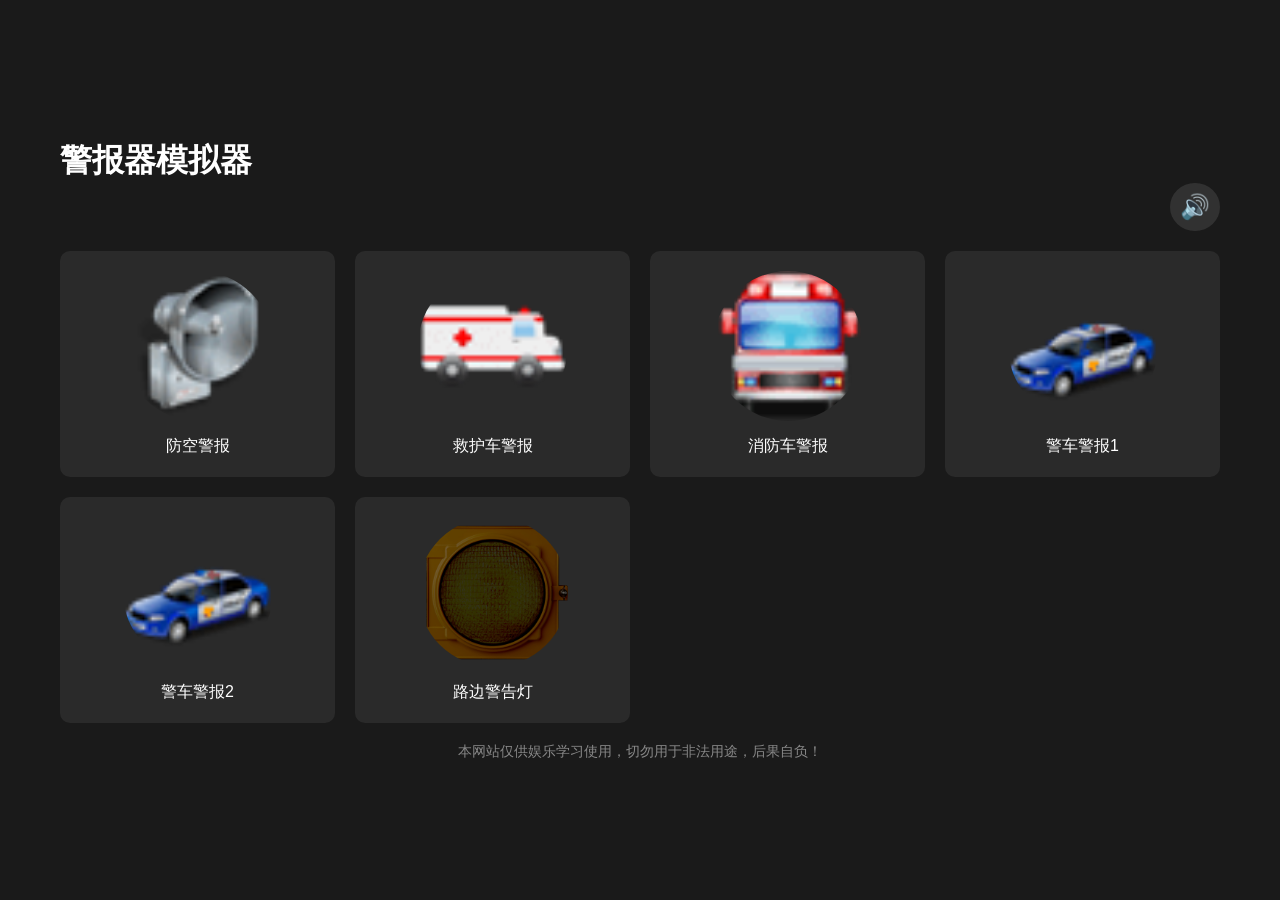
==== index.html @ 96d34619 "初始化" ====
<!DOCTYPE html>
<html lang="zh-CN">
<head>
    <meta charset="UTF-8">
    <meta name="viewport" content="width=device-width, initial-scale=1.0">
    <title>警报器模拟器</title>
    <link rel="stylesheet" href="styles.css">
</head>
<body>
    <div class="container">
        <div class="header">
            <h1>警报器模拟器</h1>
        </div>
        <div class="controls">
            <button id="muteButton" class="mute-button">
                <span class="mute-icon">🔊</span>
            </button>
        </div>
        
        <div class="sirens-grid">
            <div class="siren-item" data-sound="alarm.mp3">
                <div class="light air-raid"></div>
                <p>防空警报</p>
            </div>
            
            <div class="siren-item" data-sound="ambulance.mp3">
                <div class="light ambulance"></div>
                <p>救护车警报</p>
            </div>
            
            <div class="siren-item" data-sound="fire.mp3">
                <div class="light fire-truck"></div>
                <p>消防车警报</p>
            </div>
            
            <div class="siren-item" data-sound="police1.mp3">
                <div class="light police1"></div>
                <p>警车警报1</p>
            </div>
            
            <div class="siren-item" data-sound="police2.mp3">
                <div class="light police2"></div>
                <p>警车警报2</p>
            </div>
            
            <div class="siren-item" data-sound="warning.mp3">
                <div class="light warning"></div>
                <p>路边警告灯</p>
            </div>
        </div>

        <div class="footer">
            <p>本网站仅供娱乐学习使用，切勿用于非法用途，后果自负！</p>
        </div>
    </div>
   
    <script src="script.js"></script>
</body>
</html>
---- styles.css ----
* {
    margin: 0;
    padding: 0;
    box-sizing: border-box;
}

body {
    font-family: Arial, sans-serif;
    background-color: #1a1a1a;
    color: white;
    min-height: 100vh;
    display: flex;
    justify-content: center;
    align-items: center;
}

.container {
    width: 100%;
    max-width: 1200px;
    padding: 20px;
}

.controls {
    text-align: right;
    margin-bottom: 20px;
}

.mute-button {
    background: none;
    border: none;
    color: white;
    font-size: 24px;
    cursor: pointer;
    padding: 10px;
    border-radius: 50%;
    background-color: rgba(255, 255, 255, 0.1);
}

.mute-button:hover {
    background-color: rgba(255, 255, 255, 0.2);
}

.sirens-grid {
    display: grid;
    grid-template-columns: repeat(auto-fit, minmax(250px, 1fr));
    gap: 20px;
}

.siren-item {
    background-color: #2a2a2a;
    border-radius: 10px;
    padding: 20px;
    text-align: center;
    cursor: pointer;
    transition: transform 0.2s;
}

.siren-item:hover {
    transform: scale(1.02);
}

.siren-item.active {
    background-color: #3a3a3a;
}

.light {
    width: 150px;
    height: 150px;
    margin: 0 auto 15px;
    border-radius: 50%;
    background-size: contain;
    background-position: center;
    background-repeat: no-repeat;
}

.air-raid {
    background-image: url('/static/img/a2.png');
}

.ambulance {
    background-image: url('/static/img/a3.png');
}

.fire-truck {
    background-image: url('/static/img/a4.png');
}

.police1 {
    background-image: url('/static/img/a5.png');
}

.police2 {
    background-image: url('/static/img/a5.png');
}

.warning {
    background-image: url('/static/img/w_warning_light_off.png');
}

/* 闪烁动画 */
@keyframes blink {
    0%, 100% { opacity: 1; }
    50% { opacity: 0.3; }
}

@keyframes rotate {
    0% { transform: rotate(0deg); }
    100% { transform: rotate(360deg); }
}

.light.active {
    animation: blink 0.5s infinite;
}

.warning.active {
    background-image: url('/static/img/w_warning_light_on.png');
}

.siren-item p {
    margin-top: 10px;
    font-size: 16px;
    color: #fff;
} 
.footer {
    text-align: center;
    margin-top: 20px;
    font-size: 14px;
    color: #888;
}
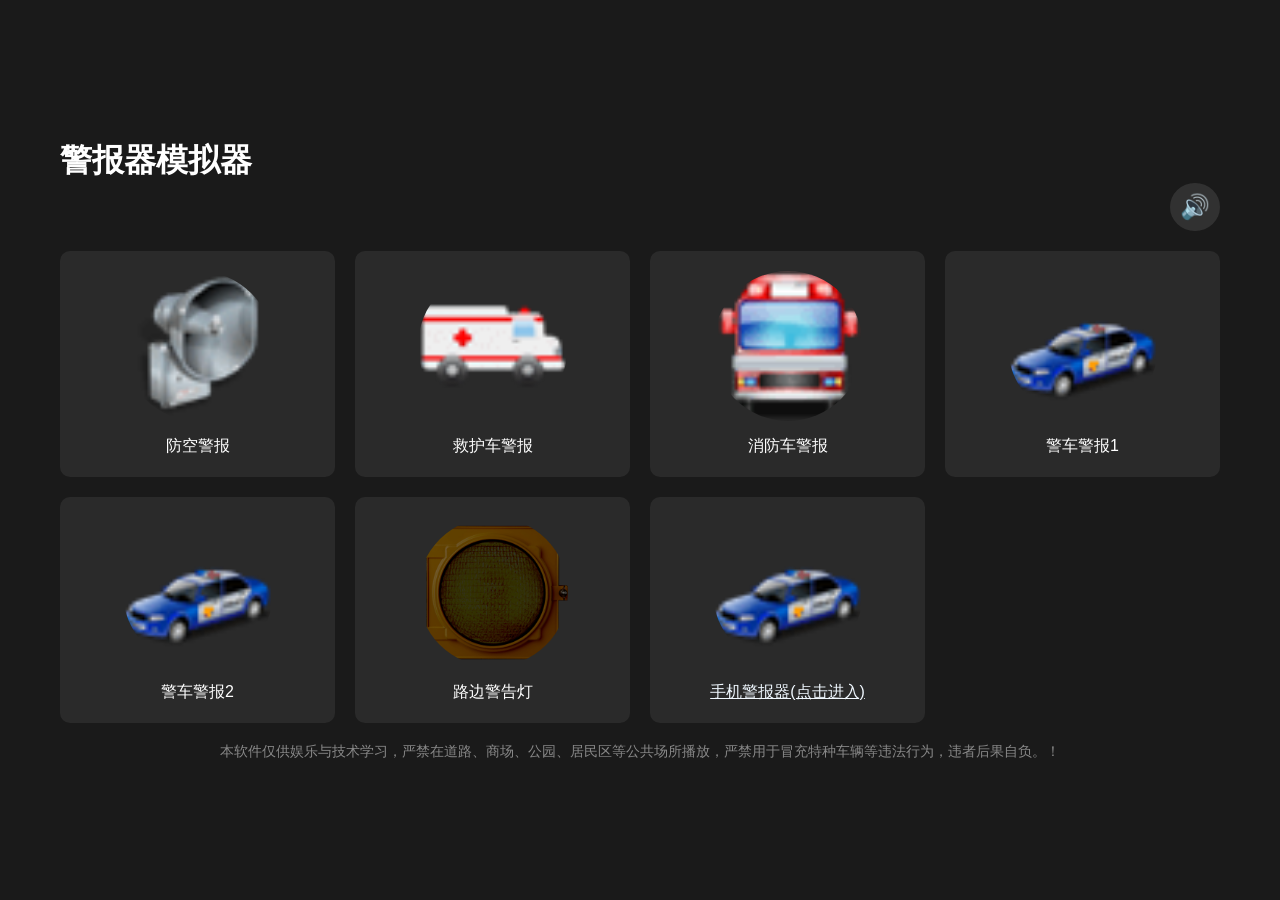
==== commit f5b03d40: "更新" ====
--- a/index.html
+++ b/index.html
@@ -1,11 +1,13 @@
 <!DOCTYPE html>
 <html lang="zh-CN">
+
 <head>
     <meta charset="UTF-8">
     <meta name="viewport" content="width=device-width, initial-scale=1.0">
     <title>警报器模拟器</title>
     <link rel="stylesheet" href="styles.css">
 </head>
+
 <body>
     <div class="container">
         <div class="header">
@@ -16,44 +18,56 @@
                 <span class="mute-icon">🔊</span>
             </button>
         </div>
-        
+
         <div class="sirens-grid">
             <div class="siren-item" data-sound="alarm.mp3">
                 <div class="light air-raid"></div>
                 <p>防空警报</p>
             </div>
-            
+
             <div class="siren-item" data-sound="ambulance.mp3">
                 <div class="light ambulance"></div>
                 <p>救护车警报</p>
             </div>
-            
+
             <div class="siren-item" data-sound="fire.mp3">
                 <div class="light fire-truck"></div>
                 <p>消防车警报</p>
             </div>
-            
+
             <div class="siren-item" data-sound="police1.mp3">
                 <div class="light police1"></div>
                 <p>警车警报1</p>
             </div>
-            
+
             <div class="siren-item" data-sound="police2.mp3">
                 <div class="light police2"></div>
                 <p>警车警报2</p>
             </div>
-            
+
             <div class="siren-item" data-sound="warning.mp3">
                 <div class="light warning"></div>
                 <p>路边警告灯</p>
             </div>
+
+            <div class="siren-item" >
+                <div class="light police1"></div>
+                 <a href="jb.html" style="color: aliceblue;">手机警报器(点击进入)</a>
+            </div>
+
+        </div>
+        <div>
+           
         </div>
 
         <div class="footer">
-            <p>本网站仅供娱乐学习使用，切勿用于非法用途，后果自负！</p>
+            <p> 本软件仅供娱乐与技术学习，严禁在道路、商场、公园、居民区等公共场所播放，严禁用于冒充特种车辆等违法行为，违者后果自负。！</p>
+
         </div>
     </div>
-   
+    </div>
+
     <script src="script.js"></script>
 </body>
-</html> +
+</html>
--- a/styles.css
+++ b/styles.css
@@ -74,27 +74,27 @@
 }
 
 .air-raid {
-    background-image: url('/static/img/a2.png');
+    background-image: url('static/img/a2.png');
 }
 
 .ambulance {
-    background-image: url('/static/img/a3.png');
+    background-image: url('static/img/a3.png');
 }
 
 .fire-truck {
-    background-image: url('/static/img/a4.png');
+    background-image: url('static/img/a4.png');
 }
 
 .police1 {
-    background-image: url('/static/img/a5.png');
+    background-image: url('static/img/a5.png');
 }
 
 .police2 {
-    background-image: url('/static/img/a5.png');
+    background-image: url('static/img/a5.png');
 }
 
 .warning {
-    background-image: url('/static/img/w_warning_light_off.png');
+    background-image: url('static/img/w_warning_light_off.png');
 }
 
 /* 闪烁动画 */
@@ -113,7 +113,7 @@
 }
 
 .warning.active {
-    background-image: url('/static/img/w_warning_light_on.png');
+    background-image: url('static/img/w_warning_light_on.png');
 }
 
 .siren-item p {
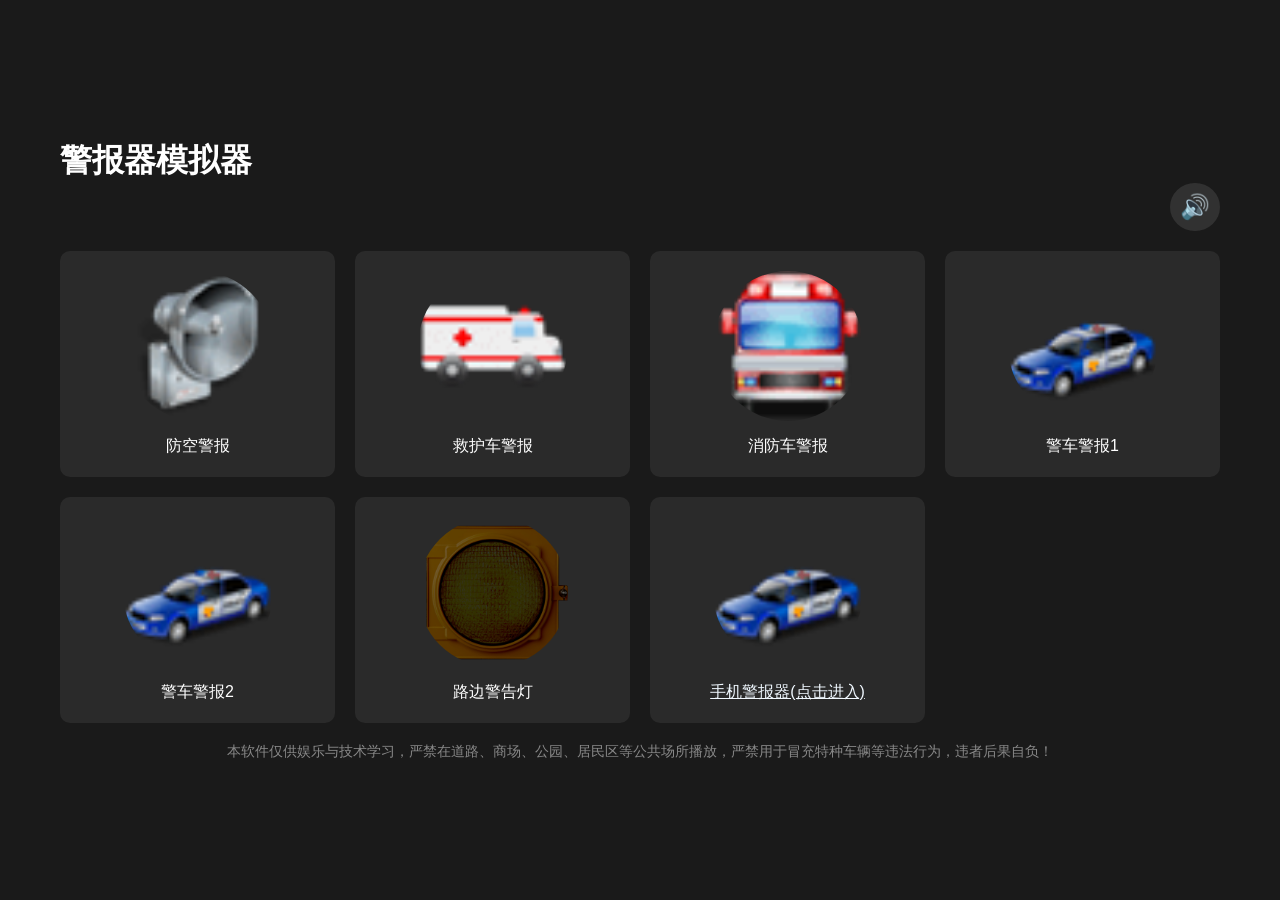
==== commit 3e35cc75: "更新" ====
--- a/index.html
+++ b/index.html
@@ -61,7 +61,7 @@
         </div>
 
         <div class="footer">
-            <p> 本软件仅供娱乐与技术学习，严禁在道路、商场、公园、居民区等公共场所播放，严禁用于冒充特种车辆等违法行为，违者后果自负。！</p>
+            <p> 本软件仅供娱乐与技术学习，严禁在道路、商场、公园、居民区等公共场所播放，严禁用于冒充特种车辆等违法行为，违者后果自负！</p>
 
         </div>
     </div>
